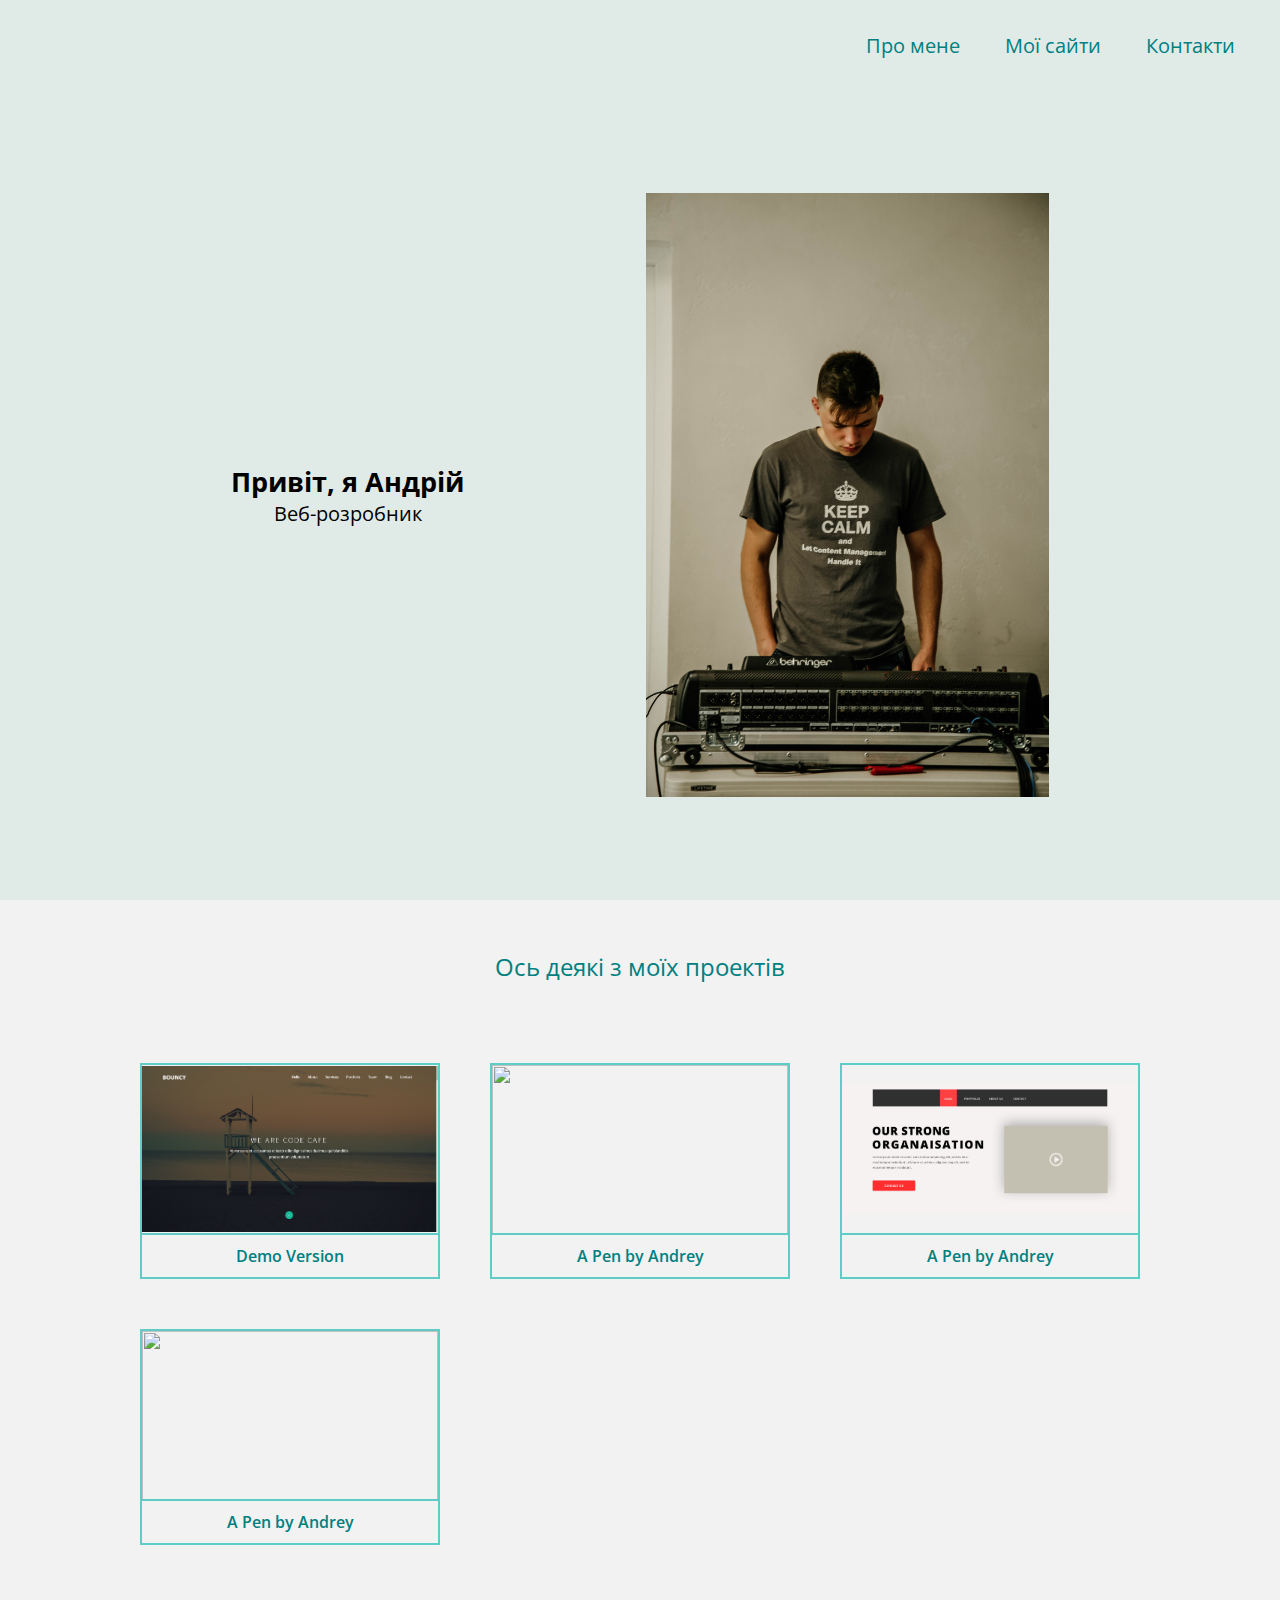
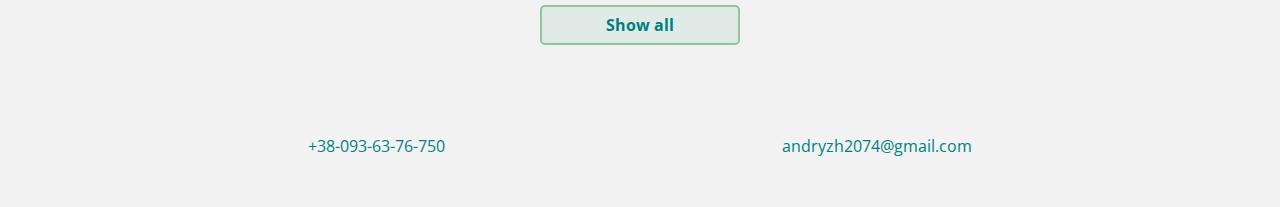
==== index.html @ 6d3f816f "Rename" ====
<!DOCTYPE html>
<html lang="ua">
<head>
	<meta charset="UTF-8" />
	<meta name="viewport" content="width=device-width, initial-scale=1" />
	<title>Document</title>
	<link rel="stylesheet" type="text/css" href="style.css" />
	<link href="https://fonts.googleapis.com/css?family=Coming+Soon|Open+Sans&amp;subset=cyrillic" rel="stylesheet"/>
</head>

<body>
	<header class="d-f">
		<nav class="header__navbar d-f jc-fe ai-c">
			<a href="#welcome" class="navbar__link">Про мене</a>
			<a href="#content" class="navbar__link">Мої сайти</a>
			<a href="#profile-link" class="navbar__link">Контакти</a>
		</nav>
	</header>

	<section id="welcome" class="padding d-f ai-c">
		<div class="welcome__title d-f fd-c">
			<h1>Привіт, я Андрій</h1>
			<p>Веб-розробник</p>
		</div>
		<div class="welcome__photo">
			<img src="img/IMG_1600.jpg" alt="">
		</div>
	</section>
	<section id="content" class="padding">
		<h2>Ось деякі з моїх проектів</h2>
		<div class="content__projects projects">
			<a href="Site_2/index.html" class="projects__project d-f fd-c" target="_blank">
				<img src="img/website-1.png" alt="" />
				<p class="d-f jc-c">Demo Version</p>
			</a>
			<a href="https://codepen.io/Andr2074/pen/VNBgOJ" class="projects__project d-f fd-c" target="_blank">
				<img src="" alt="" />
				<p class="d-f jc-c">A Pen by Andrey</p>
			</a>
			<a href="Site_1/index.html" class="projects__project d-f fd-c" target="_blank">
				<img src="img/website-3.png" alt="" />
				<p class="d-f jc-c">A Pen by Andrey</p>
			</a>
			<a href="https://codepen.io/Andr2074/pen/EJmRmR" class="projects__project d-f fd-c" target="_blank">
				<img src="" alt="" />
				<p class="d-f jc-c">A Pen by Andrey</p>
			</a>
		</div>
		<a id="profile-link" href="https://codepen.io/Andr2074/" class="projects__btn" target="_blank">Show all</a>
	</section>

	<footer class="padding d-f">
		<a href="tel:+380936376750" class="footer__link">+38-093-63-76-750</a>
		<a href="mailto:andryzh2074@gmail.com" class="footer__link">andryzh2074@gmail.com</a>
	</footer>

	<script src="js/jquery-3.4.1.min.js"></script>
	<script src="js/main.js"></script>
</body>
</html>
---- style.css ----
* {
	box-sizing: border-box;
	margin: 0;
	padding: 0;
}

body {
	background-color: #f2f2f2;
	color: #000;
	font-family: "Open Sans", sans-serif;
	text-align: center;
}

::-webkit-scrollbar {
	width: 8px;
}
::-webkit-scrollbar-track {
	background-color: #f2f2f2;
}
::-webkit-scrollbar-thumb {
	background-color: #81c5b2;
	border-radius: 10px;
}
::-webkit-scrollbar-thumb:hover {
	background-color: #008080;
}

.padding {
	padding: 50px calc(50% - 500px);
}

.d-f {
	display: -webkit-flex;
	display: -moz-flex;
	display: -ms-flex;
	display: -o-flex;
	display: flex;
}
.fd-c {
	-webkit-flex-direction: column;
	-moz-flex-direction: column;
	-ms-flex-direction: column;
	-o-flex-direction: column;
	flex-direction: column;
}
.ai-c {
	-ms-align-items: center;
	align-items: center;
}
.jc-c {
	justify-content: center;
}
.jc-fe {
	justify-content: flex-end;
}

header {
	position: fixed;
	top: 0;
	left: 0;
	width: 100%;
	height: 10vh;
	background-color: #e0ebe8;
	justify-content: flex-end;
	transition: 0.5s;
}
.header__white {
	background-color: #f2f2f2;
	transition: 0.5s;
	box-shadow: 0px 1px 20px -2px rgba(0,0,0,0.5);
}
.navbar__link {
	font-size: 20px;
	display: inline-block;
	margin-right: 45px;
	text-decoration: none;
	font-family: "Open Sans", sans-serif;
	color: #008080;
}

#welcome {
	justify-content: space-around;
	height: 90vh;
	margin-top: 10vh;
	background-color: #e0ebe8;
}

.welcome__photo{
	height: 85%;
	width: fit-content;
}

.welcome__photo img {
	object-fit: contain;
	height: 100%;
}

.welcome__title h1 {
	font-size: 27px;
}

.welcome__title p {
	font-size: 20px;
}

#content {
	width: 100%;
}
h2 {
	margin-bottom: 80px;
	color: #008080;
	font-family: "Open Sans", sans-serif;
	font-weight: normal;
}
.projects {
	display: grid;
	grid-template-columns: repeat(auto-fill, minmax(300px, 1fr));
	grid-column-gap: 50px;
	grid-row-gap: 50px;
	justify-items: center;
}
.projects__project {
	width: 300px;
	text-decoration: none;
	color: #008080;
	border: 2px solid #5dcdc6;
}
.projects__project img {
	width: 100%;
	height: 170px;
	border-bottom: 2px solid #5dcdc6;
	object-fit: contain;
}
.projects__project p {
	padding: 10px 0;
	font-weight: 600;
}
.projects__btn {
	display: block;
	text-decoration: none;
	font-weight: bold;
	background-color: #e0ebe8;
	width: 200px;
	margin: 60px auto 0;
	padding: 7px 0;
	border-radius: 5px;
	border: 2px solid #90c695;
	color: #008080;
	transition: 0.3s;
}
.projects__btn:hover {
	background-color: #90c695;
	color: #e0ebe8;
	border: 2px solid #008080;
}

footer {
	justify-content: space-around;
	margin: -10px auto;
}
.footer__link {
	position: relative;
	color: #008080;
	margin: auto 10px;
	text-decoration: none;
}
.footer__link:after {
	content: '';
	position: absolute;
	bottom: 0;
	background-color: #107373;
	width: 100%;
	left: 0;
	height: 2px;
	transform: scaleX(0);
	transition: 0.5s;
}
.footer__link:hover:after {
	transform: scaleX(1);
}
.footer__link:active:after {
	transform: scaleX(0.8);
}
@media (max-width: 1080px) {
	.padding {
		padding: 40px calc(50% - 400px);
	}
}
@media (max-width: 880px) {
	.padding {
		padding: 30px calc(50% - 250px);
	}
	header {
		justify-content: center;
	}
	.navbar__link {
		margin: auto 15px;
	}
	#welcome {
		flex-direction: column;
	}
	.projects__project {
		display: block;
		width: 280px;
		height: 220px;
	}
}
@media (max-width: 560px) {
	.padding {
		padding: 20px 15px;
	}
	.navbar__link {
		margin: auto 10px;
		font-size: 18px;
	}
	.welcome__photo {
		width: 100%;
	}
	.welcome__photo img {
		width: 100%;
	}
	footer {
		flex-direction: column;
		align-items: center;
	}
	.footer__link {
		margin: 5px 0;
	}
}
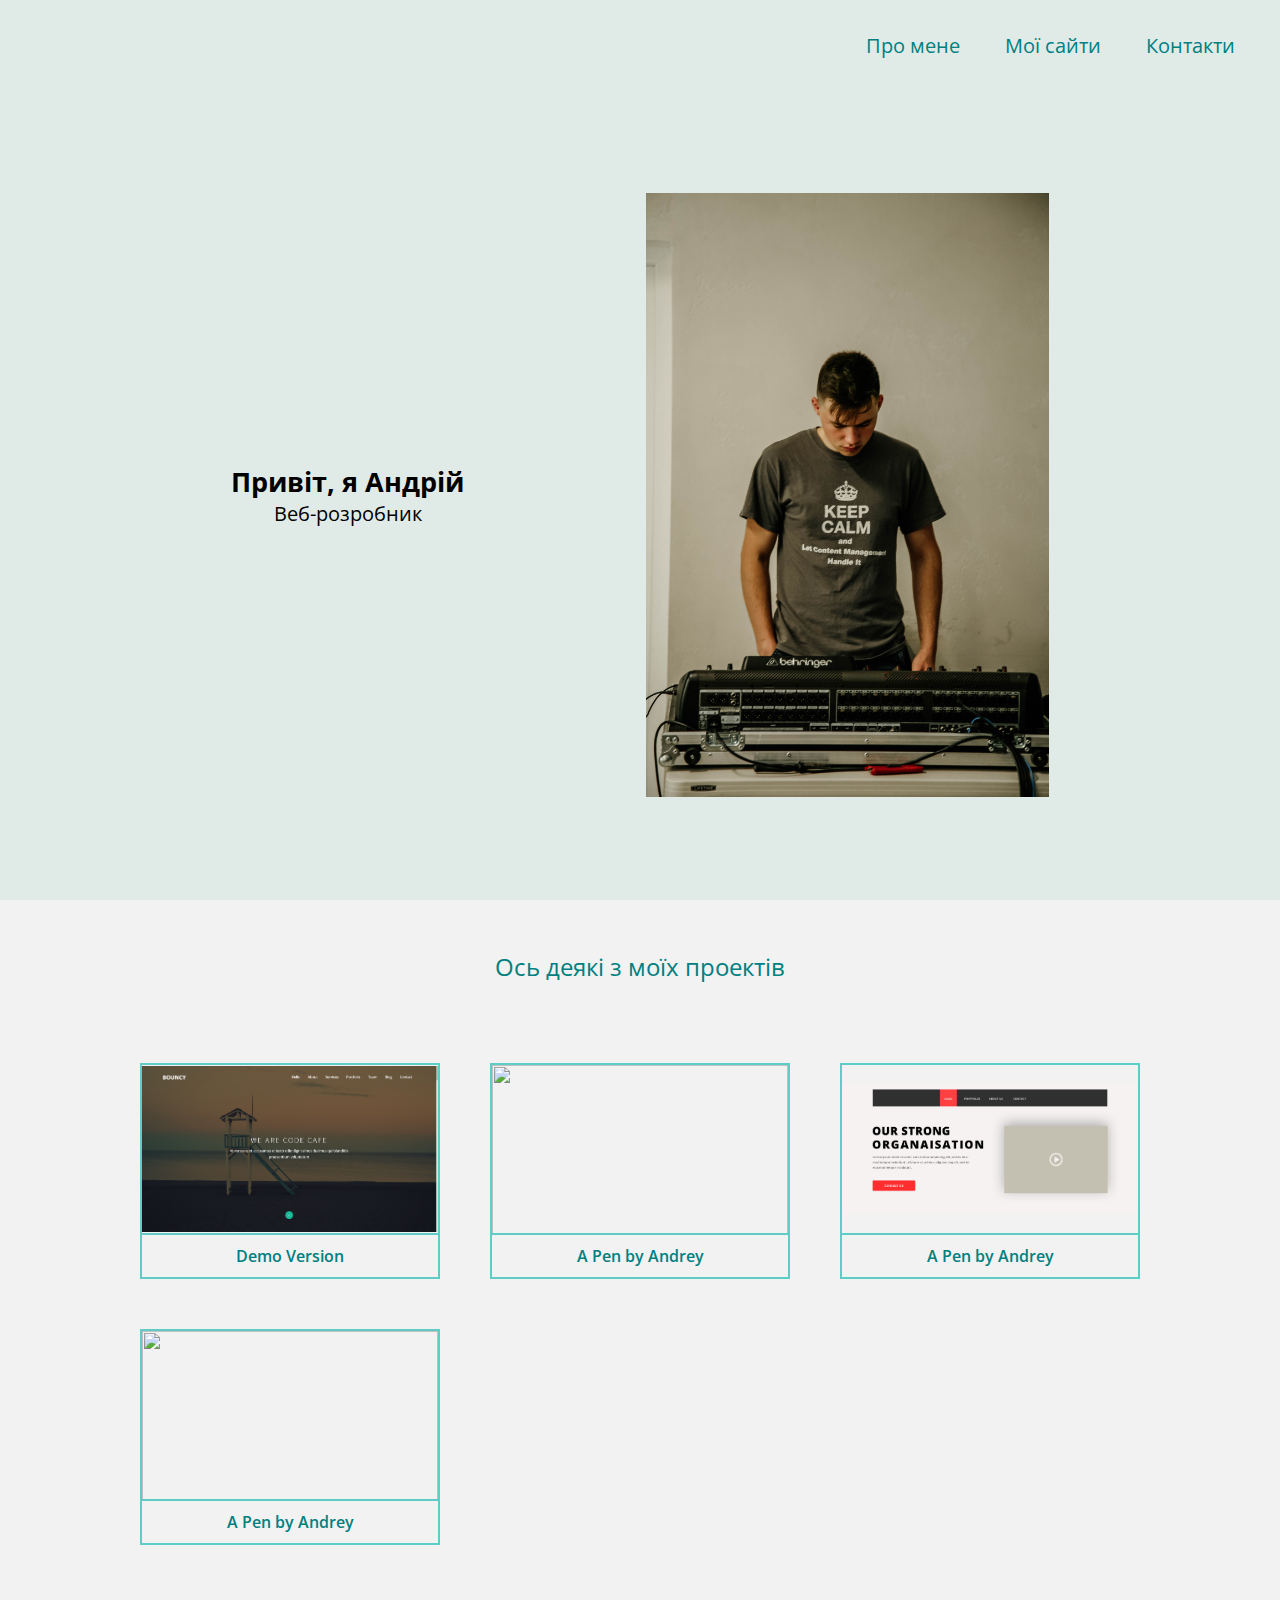
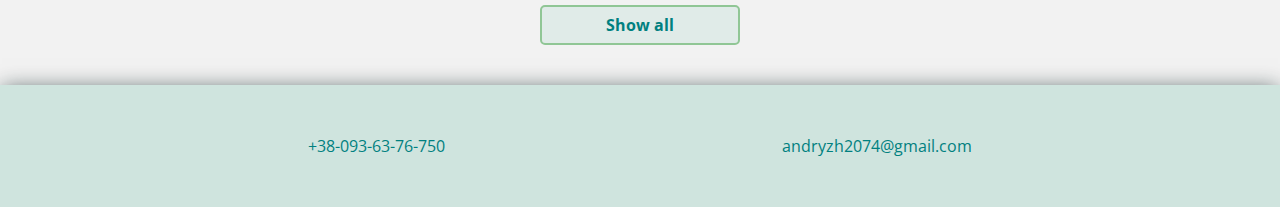
==== commit b03013d8: "New site" ====
--- a/index.html
+++ b/index.html
@@ -33,7 +33,7 @@
 				<img src="img/website-1.png" alt="" />
 				<p class="d-f jc-c">Demo Version</p>
 			</a>
-			<a href="https://codepen.io/Andr2074/pen/VNBgOJ" class="projects__project d-f fd-c" target="_blank">
+			<a href="Site_4/index.html" class="projects__project d-f fd-c" target="_blank">
 				<img src="" alt="" />
 				<p class="d-f jc-c">A Pen by Andrey</p>
 			</a>
@@ -41,7 +41,7 @@
 				<img src="img/website-3.png" alt="" />
 				<p class="d-f jc-c">A Pen by Andrey</p>
 			</a>
-			<a href="https://codepen.io/Andr2074/pen/EJmRmR" class="projects__project d-f fd-c" target="_blank">
+			<a href="Site_3/index.html" class="projects__project d-f fd-c" target="_blank">
 				<img src="" alt="" />
 				<p class="d-f jc-c">A Pen by Andrey</p>
 			</a>
--- a/style.css
+++ b/style.css
@@ -155,8 +155,10 @@
 }
 
 footer {
+	background-color: #81c5b24f;
 	justify-content: space-around;
 	margin: -10px auto;
+	box-shadow: 0px 1px 20px -2px #081f1fa3;
 }
 .footer__link {
 	position: relative;
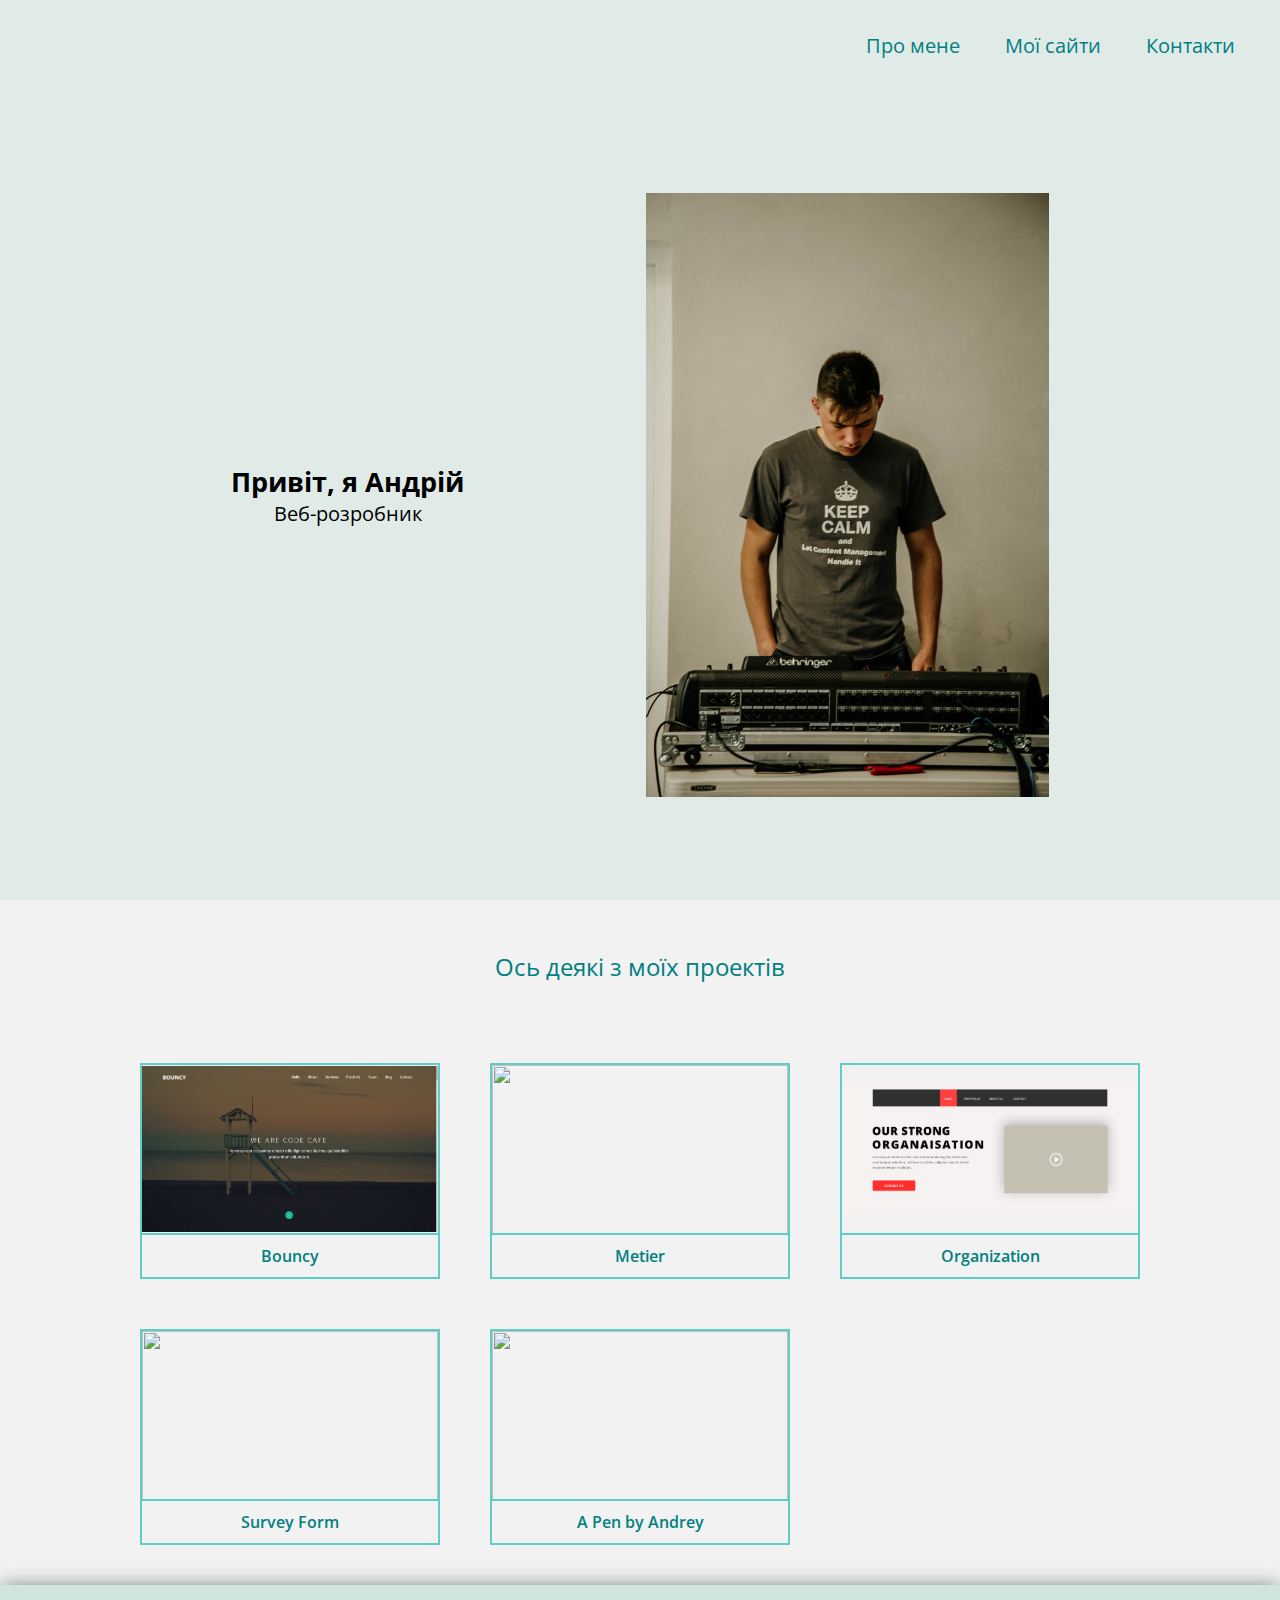
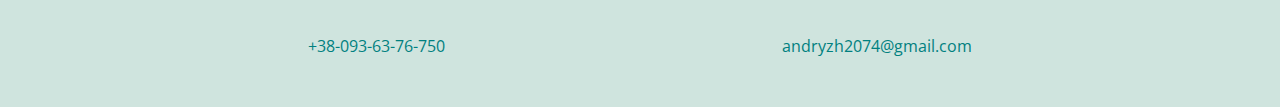
==== commit 6487f0b1: "Add site" ====
--- a/index.html
+++ b/index.html
@@ -6,6 +6,10 @@
 	<title>Document</title>
 	<link rel="stylesheet" type="text/css" href="style.css" />
 	<link href="https://fonts.googleapis.com/css?family=Coming+Soon|Open+Sans&amp;subset=cyrillic" rel="stylesheet"/>
+	<link rel="apple-touch-icon" sizes="180x180" href="img/favicon/apple-touch-icon.png">
+	<link rel="icon" type="image/png" sizes="32x32" href="img/favicon/favicon-32x32.png">
+	<link rel="icon" type="image/png" sizes="16x16" href="img/favicon/favicon-16x16.png">
+	<link rel="manifest" href="img/favicon/site.webmanifest">
 </head>
 
 <body>
@@ -31,22 +35,25 @@
 		<div class="content__projects projects">
 			<a href="Site_2/index.html" class="projects__project d-f fd-c" target="_blank">
 				<img src="img/website-1.png" alt="" />
-				<p class="d-f jc-c">Demo Version</p>
+				<p class="d-f jc-c">Bouncy</p>
 			</a>
 			<a href="Site_4/index.html" class="projects__project d-f fd-c" target="_blank">
 				<img src="" alt="" />
-				<p class="d-f jc-c">A Pen by Andrey</p>
+				<p class="d-f jc-c">Metier</p>
 			</a>
 			<a href="Site_1/index.html" class="projects__project d-f fd-c" target="_blank">
 				<img src="img/website-3.png" alt="" />
-				<p class="d-f jc-c">A Pen by Andrey</p>
+				<p class="d-f jc-c">Organization</p>
+			</a>
+			<a href="Site_3/index.html" class="projects__project d-f fd-c" target="_blank">
+				<img src="" alt="" />
+				<p class="d-f jc-c">Survey Form</p>
 			</a>
 			<a href="Site_3/index.html" class="projects__project d-f fd-c" target="_blank">
 				<img src="" alt="" />
 				<p class="d-f jc-c">A Pen by Andrey</p>
 			</a>
 		</div>
-		<a id="profile-link" href="https://codepen.io/Andr2074/" class="projects__btn" target="_blank">Show all</a>
 	</section>
 
 	<footer class="padding d-f">
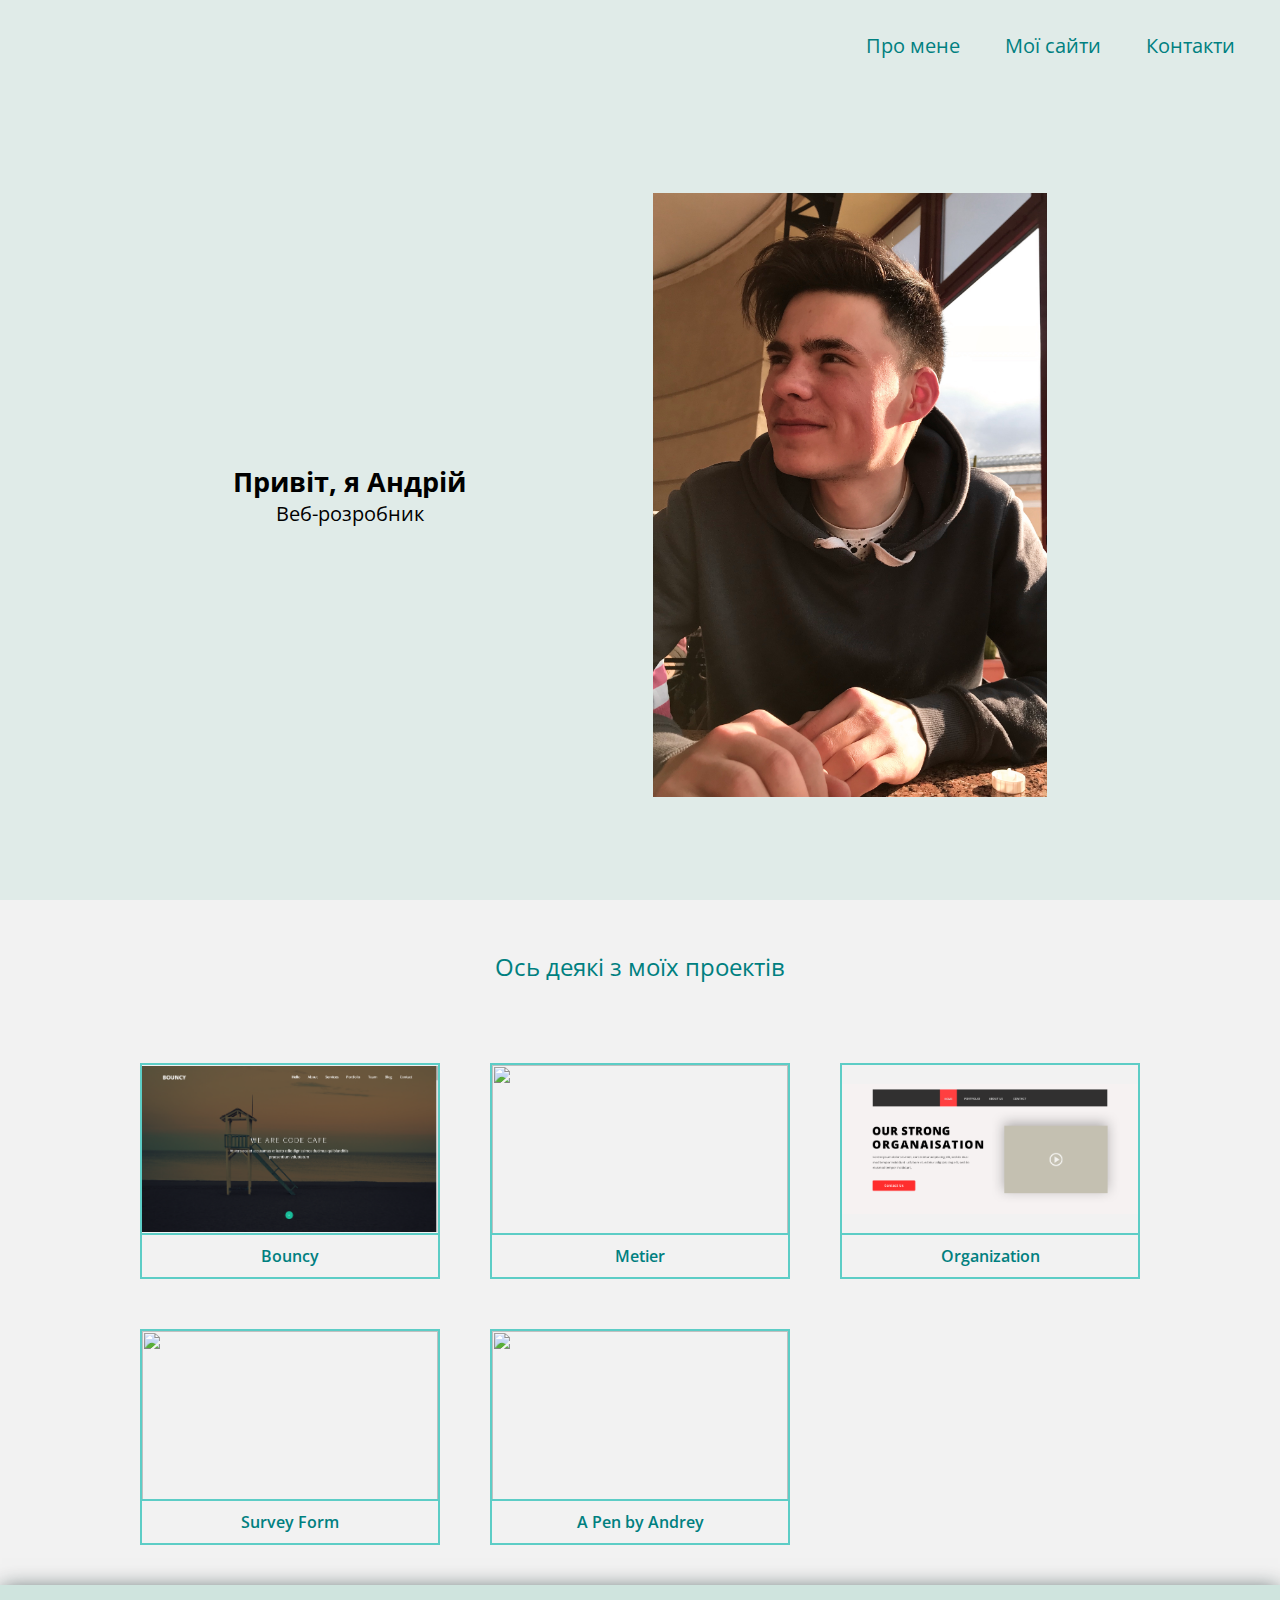
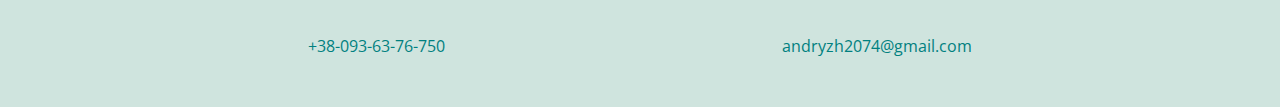
==== commit b7fd6d8c: "Photo" ====
--- a/index.html
+++ b/index.html
@@ -3,13 +3,15 @@
 <head>
 	<meta charset="UTF-8" />
 	<meta name="viewport" content="width=device-width, initial-scale=1" />
-	<title>Document</title>
+	<title>Portfolio</title>
 	<link rel="stylesheet" type="text/css" href="style.css" />
 	<link href="https://fonts.googleapis.com/css?family=Coming+Soon|Open+Sans&amp;subset=cyrillic" rel="stylesheet"/>
 	<link rel="apple-touch-icon" sizes="180x180" href="img/favicon/apple-touch-icon.png">
 	<link rel="icon" type="image/png" sizes="32x32" href="img/favicon/favicon-32x32.png">
 	<link rel="icon" type="image/png" sizes="16x16" href="img/favicon/favicon-16x16.png">
 	<link rel="manifest" href="img/favicon/site.webmanifest">
+	<meta name="msapplication-TileColor" content="#2b5797">
+	<meta name="theme-color" content="#ffffff">
 </head>
 
 <body>
@@ -27,7 +29,7 @@
 			<p>Веб-розробник</p>
 		</div>
 		<div class="welcome__photo">
-			<img src="img/IMG_1600.jpg" alt="">
+			<img src="img/IMG_8550.JPG" alt="">
 		</div>
 	</section>
 	<section id="content" class="padding">
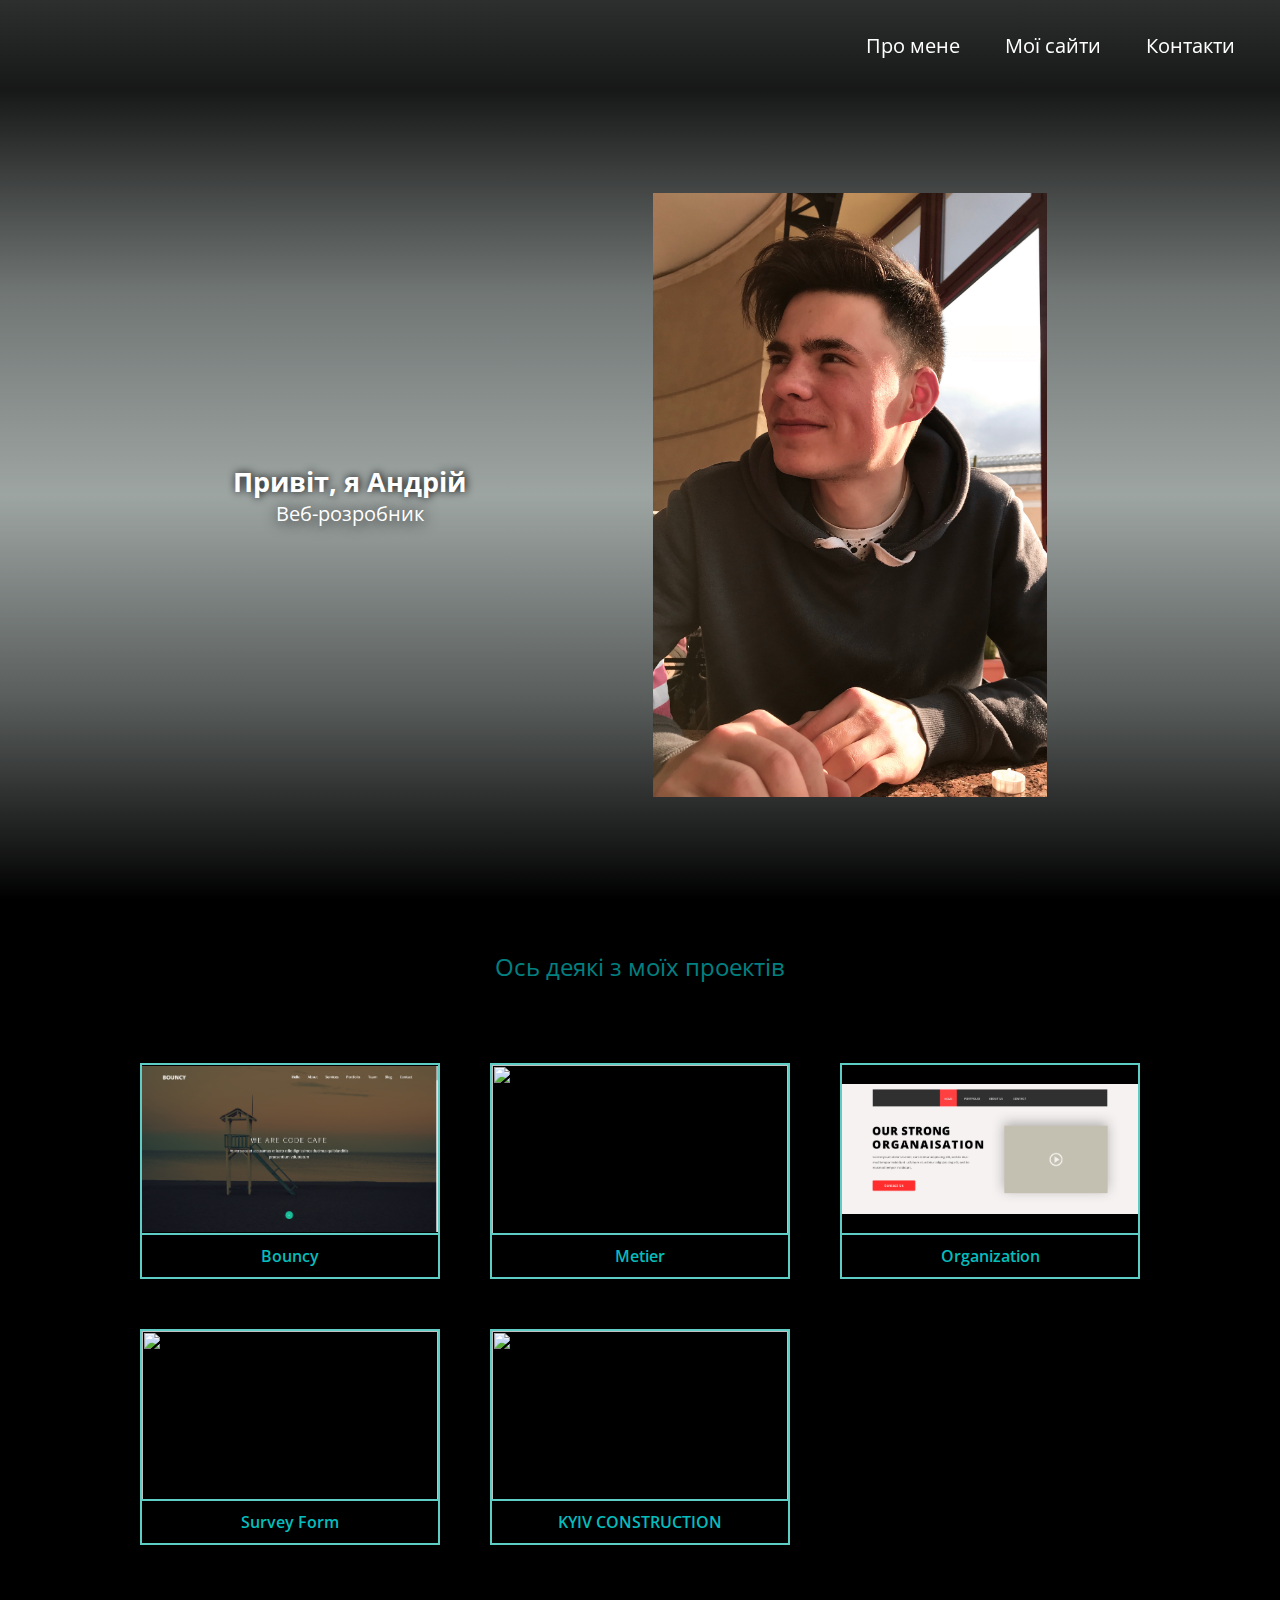
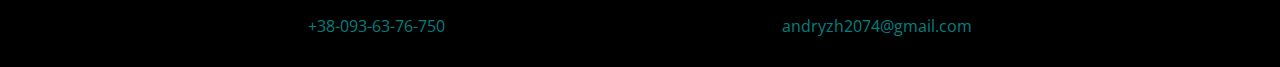
==== commit 6d04803f: "NEw color" ====
--- a/index.html
+++ b/index.html
@@ -19,7 +19,7 @@
 		<nav class="header__navbar d-f jc-fe ai-c">
 			<a href="#welcome" class="navbar__link">Про мене</a>
 			<a href="#content" class="navbar__link">Мої сайти</a>
-			<a href="#profile-link" class="navbar__link">Контакти</a>
+			<a href="#footer" class="navbar__link">Контакти</a>
 		</nav>
 	</header>
 
@@ -51,14 +51,14 @@
 				<img src="" alt="" />
 				<p class="d-f jc-c">Survey Form</p>
 			</a>
-			<a href="Site_3/index.html" class="projects__project d-f fd-c" target="_blank">
+			<a href="https://kyiv-construction.pro/" class="projects__project d-f fd-c" target="_blank">
 				<img src="" alt="" />
-				<p class="d-f jc-c">A Pen by Andrey</p>
+				<p class="d-f jc-c">KYIV CONSTRUCTION</p>
 			</a>
 		</div>
 	</section>
 
-	<footer class="padding d-f">
+	<footer class="d-f" id="footer">
 		<a href="tel:+380936376750" class="footer__link">+38-093-63-76-750</a>
 		<a href="mailto:andryzh2074@gmail.com" class="footer__link">andryzh2074@gmail.com</a>
 	</footer>
--- a/style.css
+++ b/style.css
@@ -5,24 +5,24 @@
 }
 
 body {
-	background-color: #f2f2f2;
-	color: #000;
+	background-color: #000;
+	color: #fff;
 	font-family: "Open Sans", sans-serif;
 	text-align: center;
 }
 
 ::-webkit-scrollbar {
-	width: 8px;
+	width: 9px;
 }
 ::-webkit-scrollbar-track {
-	background-color: #f2f2f2;
+	background-color: #000;
 }
 ::-webkit-scrollbar-thumb {
-	background-color: #81c5b2;
-	border-radius: 10px;
+	background-color: #242625;
+	border-radius: 2px;
 }
 ::-webkit-scrollbar-thumb:hover {
-	background-color: #008080;
+	background-color: #878e8c;
 }
 
 .padding {
@@ -60,14 +60,13 @@
 	left: 0;
 	width: 100%;
 	height: 10vh;
-	background-color: #e0ebe8;
+	background: linear-gradient(rgba(224, 235, 232, .2), rgba(224, 235, 232, .1));
 	justify-content: flex-end;
 	transition: 0.5s;
 }
 .header__white {
-	background-color: #f2f2f2;
-	transition: 0.5s;
-	box-shadow: 0px 1px 20px -2px rgba(0,0,0,0.5);
+	background: transparent;
+	transition: 0.9s;
 }
 .navbar__link {
 	font-size: 20px;
@@ -75,14 +74,14 @@
 	margin-right: 45px;
 	text-decoration: none;
 	font-family: "Open Sans", sans-serif;
-	color: #008080;
+	color: #fff;
 }
 
 #welcome {
 	justify-content: space-around;
 	height: 90vh;
 	margin-top: 10vh;
-	background-color: #e0ebe8;
+	background: linear-gradient(rgba(224, 235, 232, .1),rgba(224, 235, 232, .5), rgba(224, 235, 232, .7), rgba(224, 235, 232, .4), rgba(224, 235, 232, .0));
 }
 
 .welcome__photo{
@@ -97,10 +96,12 @@
 
 .welcome__title h1 {
 	font-size: 27px;
+	text-shadow: 1px 0px 8px rgba(0, 0, 0, 1);
 }
 
 .welcome__title p {
 	font-size: 20px;
+	text-shadow: 1px 1px 15px rgba(0, 0, 0, 1);
 }
 
 #content {
@@ -122,7 +123,7 @@
 .projects__project {
 	width: 300px;
 	text-decoration: none;
-	color: #008080;
+	color: #04bdbd;
 	border: 2px solid #5dcdc6;
 }
 .projects__project img {
@@ -155,28 +156,31 @@
 }
 
 footer {
-	background-color: #81c5b24f;
 	justify-content: space-around;
 	margin: -10px auto;
-	box-shadow: 0px 1px 20px -2px #081f1fa3;
+	padding: 30px calc(50% - 500px);
 }
 .footer__link {
 	position: relative;
 	color: #008080;
 	margin: auto 10px;
+	transition: 0.3s;
 	text-decoration: none;
 }
 .footer__link:after {
 	content: '';
 	position: absolute;
 	bottom: 0;
-	background-color: #107373;
+	background-color: #fff;
 	width: 100%;
 	left: 0;
 	height: 2px;
 	transform: scaleX(0);
 	transition: 0.5s;
 }
+.footer__link:hover {
+	color: #fff;
+}
 .footer__link:hover:after {
 	transform: scaleX(1);
 }
@@ -186,6 +190,9 @@
 @media (max-width: 1080px) {
 	.padding {
 		padding: 40px calc(50% - 400px);
+	}
+	footer {
+		padding: 30px calc(50% - 400px);
 	}
 }
 @media (max-width: 880px) {
@@ -206,6 +213,9 @@
 		width: 280px;
 		height: 220px;
 	}
+	footer {
+		padding: 30px calc(50% - 250px);
+	}
 }
 @media (max-width: 560px) {
 	.padding {
@@ -224,6 +234,7 @@
 	footer {
 		flex-direction: column;
 		align-items: center;
+		padding: 20px 15px;
 	}
 	.footer__link {
 		margin: 5px 0;
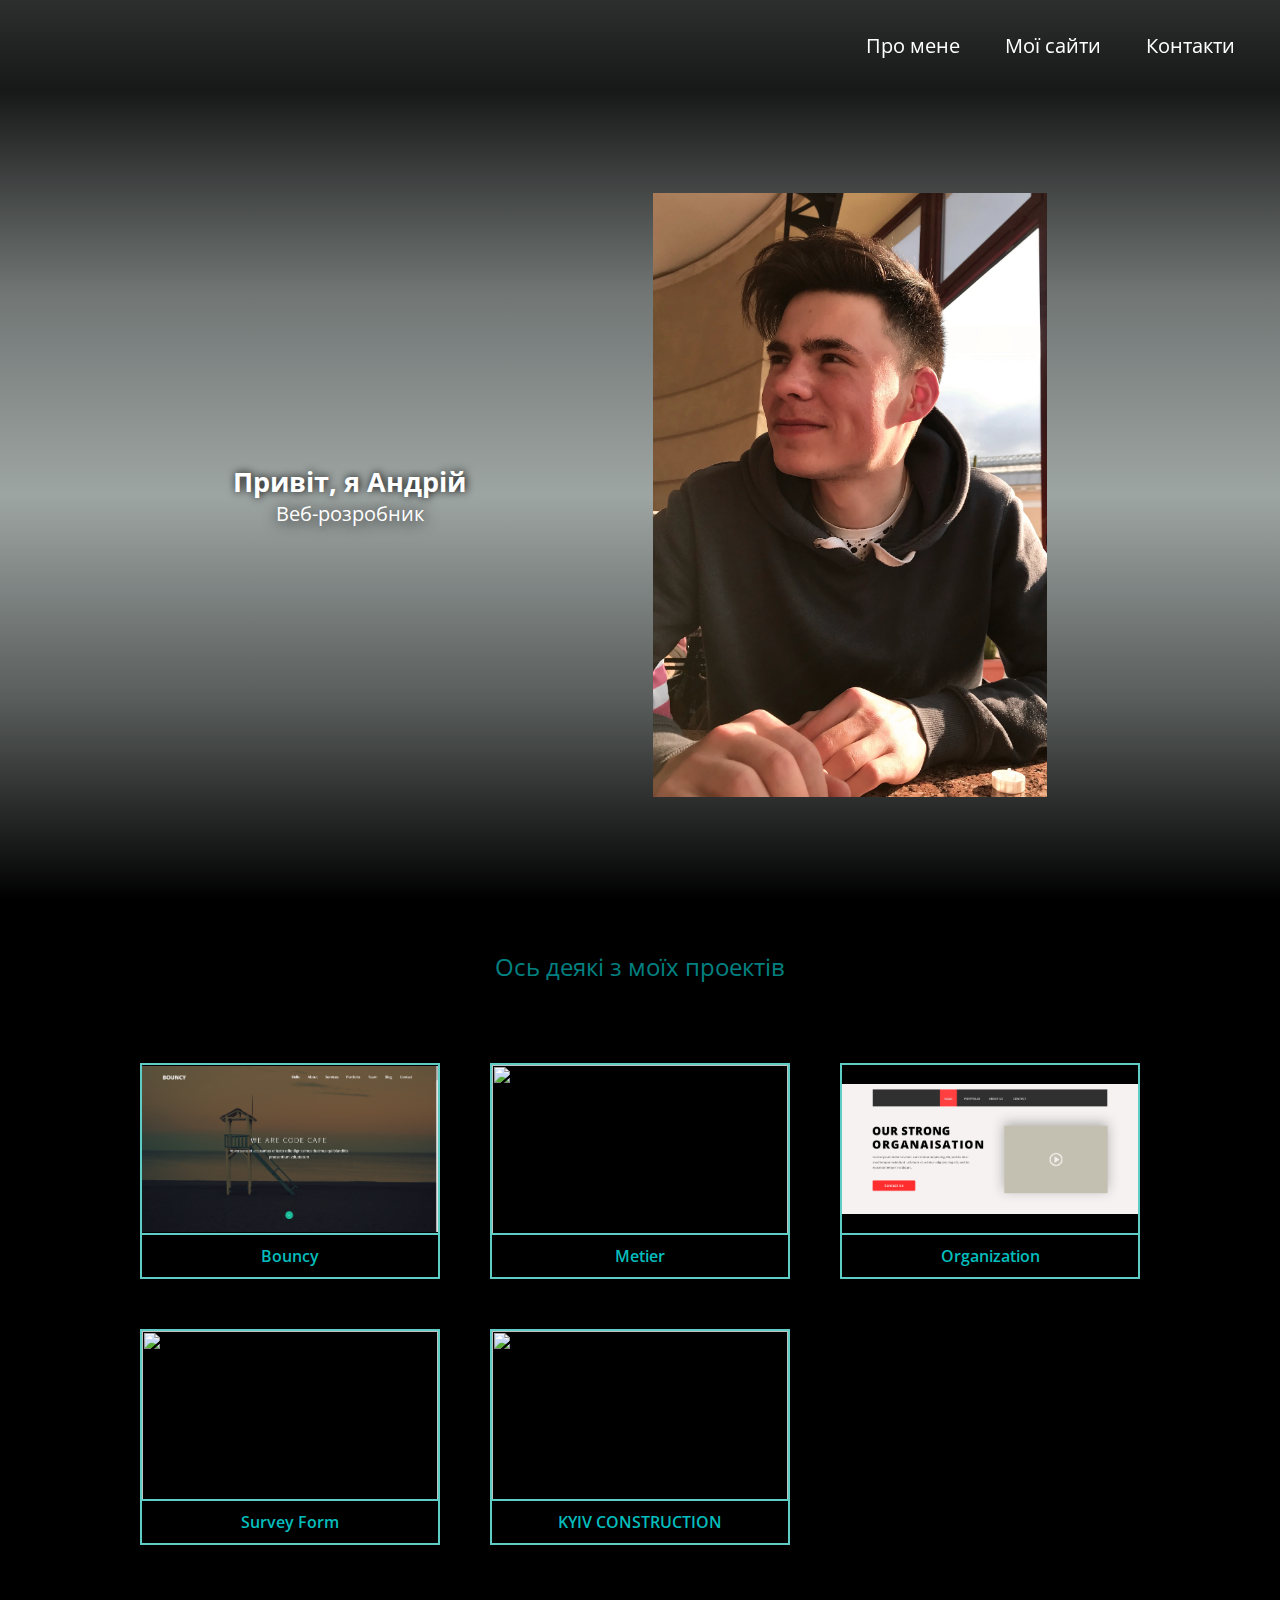
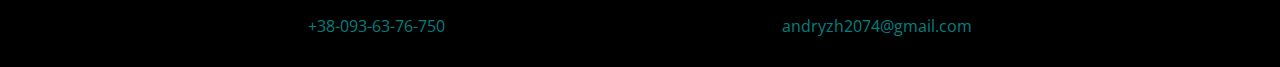
==== commit e50fc6b5: "Webp photo" ====
--- a/index.html
+++ b/index.html
@@ -29,7 +29,7 @@
 			<p>Веб-розробник</p>
 		</div>
 		<div class="welcome__photo">
-			<img src="img/IMG_8550.JPG" alt="">
+			<img src="img/IMG_8550.webp" alt="">
 		</div>
 	</section>
 	<section id="content" class="padding">
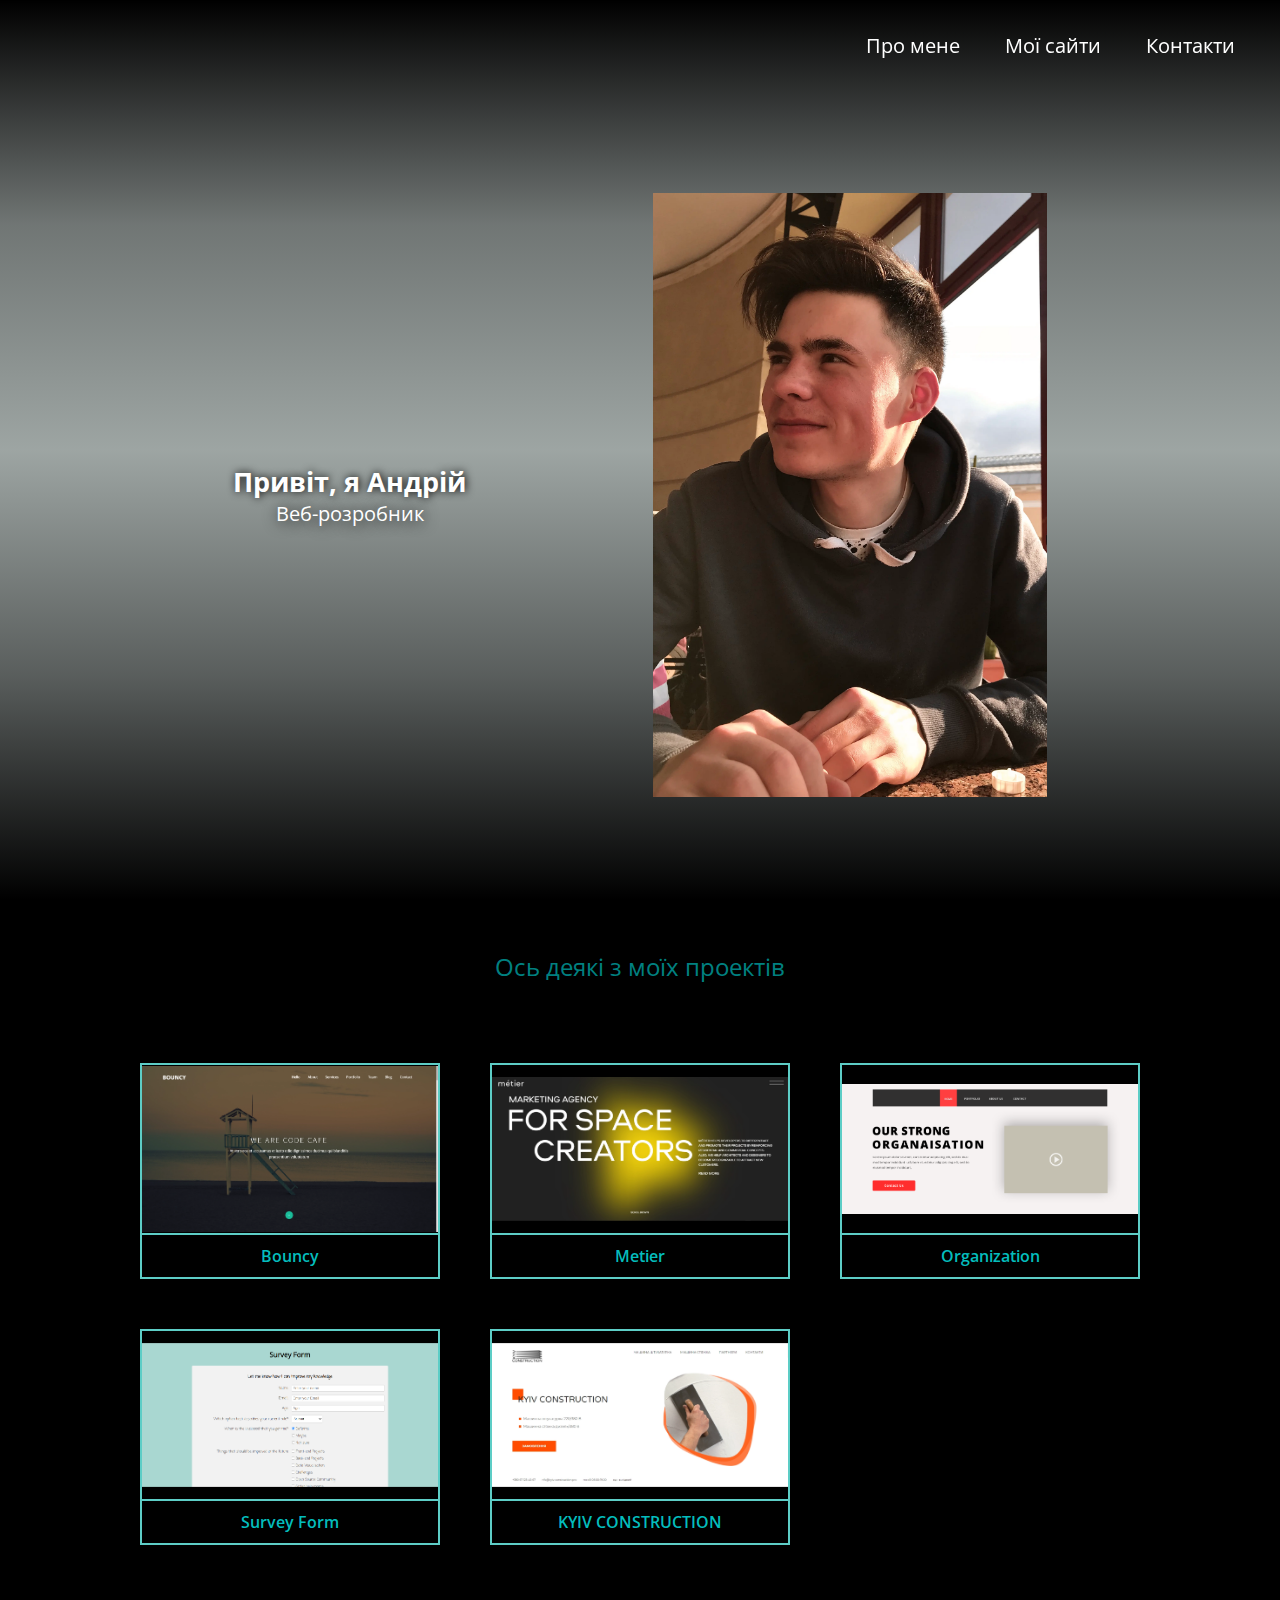
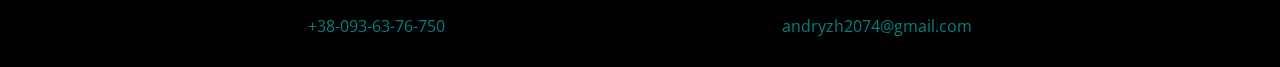
==== commit 6667df50: "Add photo" ====
--- a/index.html
+++ b/index.html
@@ -15,44 +15,44 @@
 </head>
 
 <body>
-	<header class="d-f">
-		<nav class="header__navbar d-f jc-fe ai-c">
+	<header class="d-f fd-c">
+		<nav class="header__navbar d-f ai-c">
 			<a href="#welcome" class="navbar__link">Про мене</a>
 			<a href="#content" class="navbar__link">Мої сайти</a>
 			<a href="#footer" class="navbar__link">Контакти</a>
 		</nav>
+		<section id="welcome" class="padding d-f ai-c">
+			<div class="welcome__title d-f fd-c">
+				<h1>Привіт, я Андрій</h1>
+				<p>Веб-розробник</p>
+			</div>
+			<div class="welcome__photo">
+				<img src="img/IMG_8550.webp" alt="">
+			</div>
+		</section>
 	</header>
 
-	<section id="welcome" class="padding d-f ai-c">
-		<div class="welcome__title d-f fd-c">
-			<h1>Привіт, я Андрій</h1>
-			<p>Веб-розробник</p>
-		</div>
-		<div class="welcome__photo">
-			<img src="img/IMG_8550.webp" alt="">
-		</div>
-	</section>
 	<section id="content" class="padding">
 		<h2>Ось деякі з моїх проектів</h2>
 		<div class="content__projects projects">
 			<a href="Site_2/index.html" class="projects__project d-f fd-c" target="_blank">
-				<img src="img/website-1.png" alt="" />
+				<img src="img/Bouncy.webp" alt="" />
 				<p class="d-f jc-c">Bouncy</p>
 			</a>
 			<a href="Site_4/index.html" class="projects__project d-f fd-c" target="_blank">
-				<img src="" alt="" />
+				<img src="img/Metier.webp" alt="" />
 				<p class="d-f jc-c">Metier</p>
 			</a>
 			<a href="Site_1/index.html" class="projects__project d-f fd-c" target="_blank">
-				<img src="img/website-3.png" alt="" />
+				<img src="img/Organization.png" alt="" />
 				<p class="d-f jc-c">Organization</p>
 			</a>
 			<a href="Site_3/index.html" class="projects__project d-f fd-c" target="_blank">
-				<img src="" alt="" />
+				<img src="img/Survey.png" alt="" />
 				<p class="d-f jc-c">Survey Form</p>
 			</a>
 			<a href="https://kyiv-construction.pro/" class="projects__project d-f fd-c" target="_blank">
-				<img src="" alt="" />
+				<img src="img/CONSTRUCTION.webp" alt="" />
 				<p class="d-f jc-c">KYIV CONSTRUCTION</p>
 			</a>
 		</div>
--- a/style.css
+++ b/style.css
@@ -55,18 +55,21 @@
 }
 
 header {
-	position: fixed;
+	height: 100vh;
+	background: linear-gradient(rgba(224, 235, 232, .0),
+		rgba(224, 235, 232, .5),
+		rgba(224, 235, 232, .7),
+		rgba(224, 235, 232, .4),
+		rgba(224, 235, 232, .0));
+}
+.header__navbar {
+	position: sticky;
 	top: 0;
 	left: 0;
 	width: 100%;
 	height: 10vh;
-	background: linear-gradient(rgba(224, 235, 232, .2), rgba(224, 235, 232, .1));
 	justify-content: flex-end;
 	transition: 0.5s;
-}
-.header__white {
-	background: transparent;
-	transition: 0.9s;
 }
 .navbar__link {
 	font-size: 20px;
@@ -80,8 +83,6 @@
 #welcome {
 	justify-content: space-around;
 	height: 90vh;
-	margin-top: 10vh;
-	background: linear-gradient(rgba(224, 235, 232, .1),rgba(224, 235, 232, .5), rgba(224, 235, 232, .7), rgba(224, 235, 232, .4), rgba(224, 235, 232, .0));
 }
 
 .welcome__photo{
@@ -199,7 +200,7 @@
 	.padding {
 		padding: 30px calc(50% - 250px);
 	}
-	header {
+	.header__navbar {
 		justify-content: center;
 	}
 	.navbar__link {
